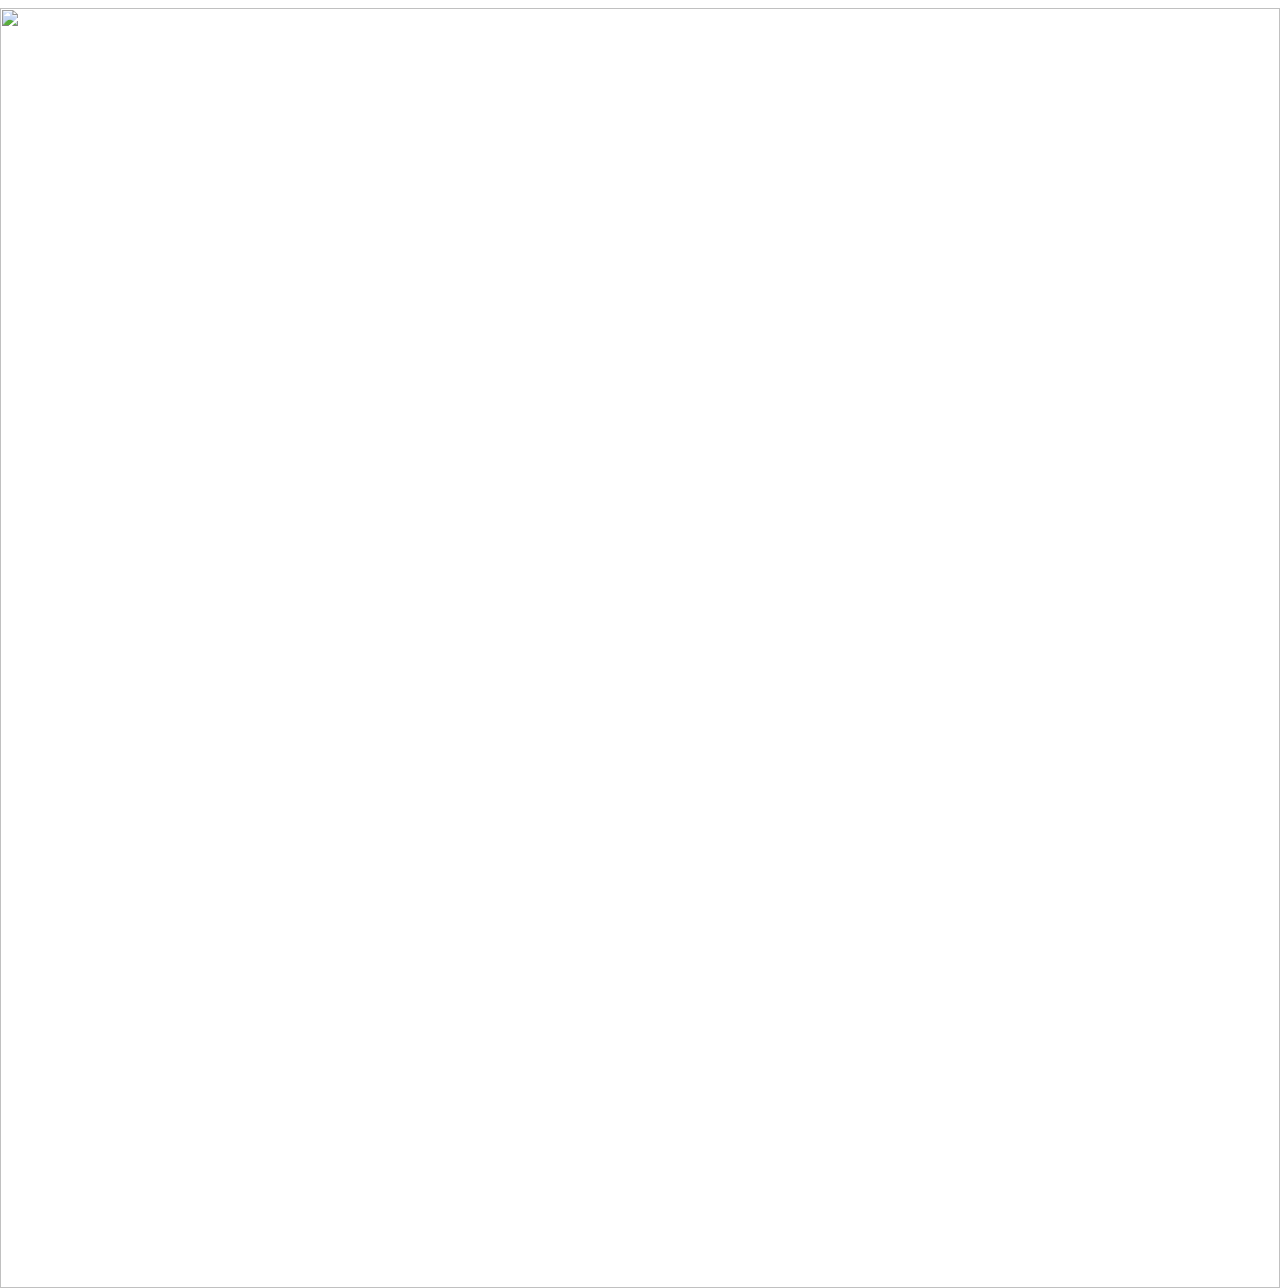
==== index.html @ 58bc8d06 "Add files via upload" ====
<html>



    <head>
        <title>北海道</title>
        <link rel="stylesheet" href="style.css"></link>
    </head>

    <body>
        <!--<div class="topBar">
            <p style="color: white; font-weight: bold; height:100%; font-size: 50px; top: 0%; left: 0%;">
                北海道
            </p>
        </div>-->
        <div id="background">
            <img id="backgroundImage" src="Images/hokkaidoLandscape.gif">
        </div>
    </body>



</html>
---- style.css ----
@font-face {
    font-family: Ungai;
    src: url(fonts/Ungai.ttf);
}


.topBar {
    width: 100%;
    height: 50px;

    top:0%;
    left:0%;

    position: fixed;

    background-color: black;

    color: rgb(255,255,255);
    font-family: Ungai;
}
#background {
    background-image: src("Images/hokkaidoLandscape.gif");

    width:100%;
    
}
#backgroundImage {
    width: 100vw;
    position: absolute;
    left: 0;
}
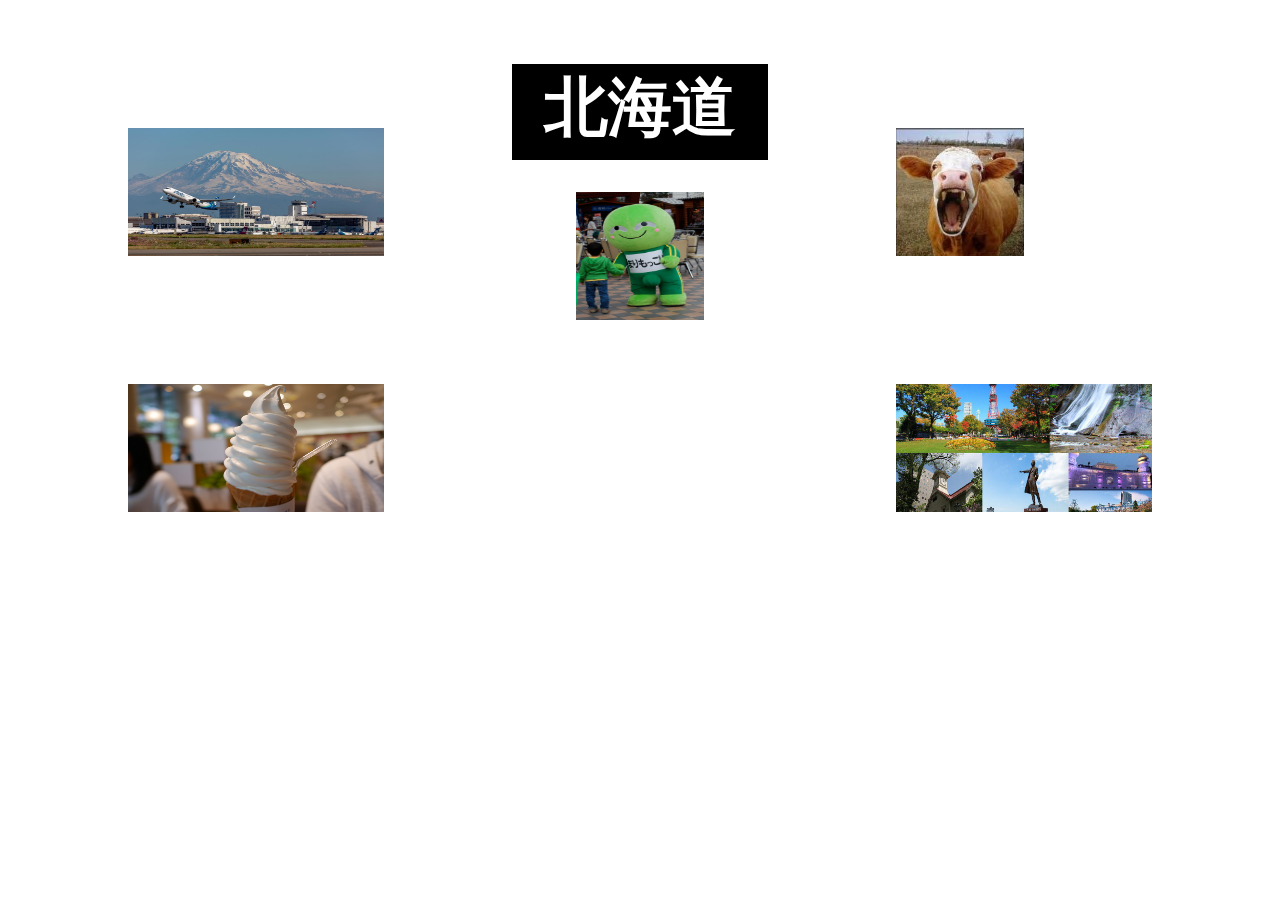
==== commit 967484a8: "Add files via upload" ====
--- a/index.html
+++ b/index.html
@@ -13,9 +13,32 @@
                 北海道
             </p>
         </div>-->
-        <div id="background">
-            <img id="backgroundImage" src="Images/hokkaidoLandscape.gif">
+        <div id="titleBlock">
+            北海道
         </div>
+        <div id="transportationHolder">
+        <a href="transport.html"><img id="plane" src="Images/airplaine.jpg"></a>
+        <a class="jumpLink" href="transport.html" style="position: absolute; height: 10vw; width: 20vw; left:10vw; top:20vw; font-weight: bold; font-size: 2.5vw;">ひこうき</a>
+        </div>
+        <div id="activityHolder">
+            <a href="activities.html"><img id="ushi" src="Images/ushi.jpg"></a>
+            <a class="jumpLink" href="activities.html" style="position: absolute; height: 10vw; width: 20vw; left:70vw; top:20vw; font-weight: bold; font-size: 2.5vw;">アクティビティ</a>
+            </div>
+            <div id="mascotHolder">
+                <a href="mascot.html"><img id="mascot" src="Images/mascot.jpg"></a>
+                <a class="jumpLink" href="mascot.html" style="position: absolute; height: 10vw; width: 20vw; left:calc(50% - 6.25vw); top:25vw; font-weight: bold; font-size: 2.5vw;">マスコット</a>
+                </div>
+                <div id="foodHolder">
+                    <a href="dishes.html"><img id="dishes" src="Images/icecream.jpg"></a>
+                    <a class="jumpLink" href="dishes.html" style="position: absolute; height: 10vw; width: 20vw; left:10vw; top:40vw; font-weight: bold; font-size: 2.5vw;">めいぶつ</a>
+                    </div>
+                    <div id="attractionsHolder">
+                        <a href="attractions.html"><img id="attractions" src="Images/sapporo.jpg"></a>
+                        <a class="jumpLink" href="attractions.html" style="position: absolute; height: 10vw; width: 20vw; left:70vw; top:40vw; font-weight: bold; font-size: 2.5vw;">アットラクテオヌ</a>
+                        </div>
+                        <div id="sourcesHolder">
+                            <a class="jumpLink" href="sources.html" style="position: absolute; height: 10vw; width: 20vw; left:42.5vw; top:35vw; font-weight: bold; font-size: 5vw;">ソシズ</a>
+                            </div>
     </body>
 
 
--- a/style.css
+++ b/style.css
@@ -18,14 +18,100 @@
     color: rgb(255,255,255);
     font-family: Ungai;
 }
-#background {
-    background-image: src("Images/hokkaidoLandscape.gif");
-
-    width:100%;
+body {
+    background-image: url("https://lh3.googleusercontent.com/[base64]w640-h360-no");
+    background-repeat: no-repeat;
+    background-size: cover;
+    background-position-y: -20vh;
+    overflow: hidden;
     
 }
-#backgroundImage {
-    width: 100vw;
+#titleBlock {
+    font-weight: bold;
+    font-size: 5vw;
     position: absolute;
-    left: 0;
+    width:20vw;
+    height:7.5vw;
+    background-color: rgb(0,0,0);
+    color: rgb(255,255,255);
+    left: calc(50% - 10vw);
+    top: 5vw;
+    text-align: center;
+}
+#titleLink:link {
+    color: rgb(255,255,255);
+    text-decoration: none;
+}
+#titleLink:visited {
+    color: rgb(255,255,255);
+    text-decoration: none;
+}
+#titleLink:hover {
+    color: rgb(255,255,255);
+    text-decoration: none;
+}
+#titleLink:active {
+    color: rgb(255,255,255);
+    text-decoration: none;
+}
+
+.jumpLink:link {
+    color: rgb(255,255,255);
+    text-decoration: none;
+}
+.jumpLink:visited {
+    color: rgb(255,255,255);
+    text-decoration: none;
+}
+.jumpLink:hover {
+    color: rgb(255,255,255);
+    text-decoration: none;
+}
+.jumpKink:active {
+    color: rgb(255,255,255);
+    text-decoration: none;
+}
+
+#transportHolder {
+    position: absolute;
+    width:20vw;
+    height:20vw;
+    left:10vw;
+    top:10vw;
+}
+
+#plane {
+    position: absolute;
+    width: 20vw;
+    height: 10vw;
+    left: 10vw;
+    top: 10vw;
+}
+#ushi {
+    position: absolute;
+    width: 10vw;
+    height: 10vw;
+    left: 70vw;
+    top: 10vw;
+}
+#mascot {
+    position: absolute;
+    width: 10vw;
+    height: 10vw;
+    left: calc(50% - 5vw);
+    top: 15vw;
+}
+#dishes {
+    position: absolute;
+    width:20vw;
+    height: 10vw;
+    left: 10%;
+    top: 30vw;
+}
+#attractions {
+    position: absolute;
+    width:20vw;
+    height: 10vw;
+    left: 70%;
+    top: 30vw;
 }